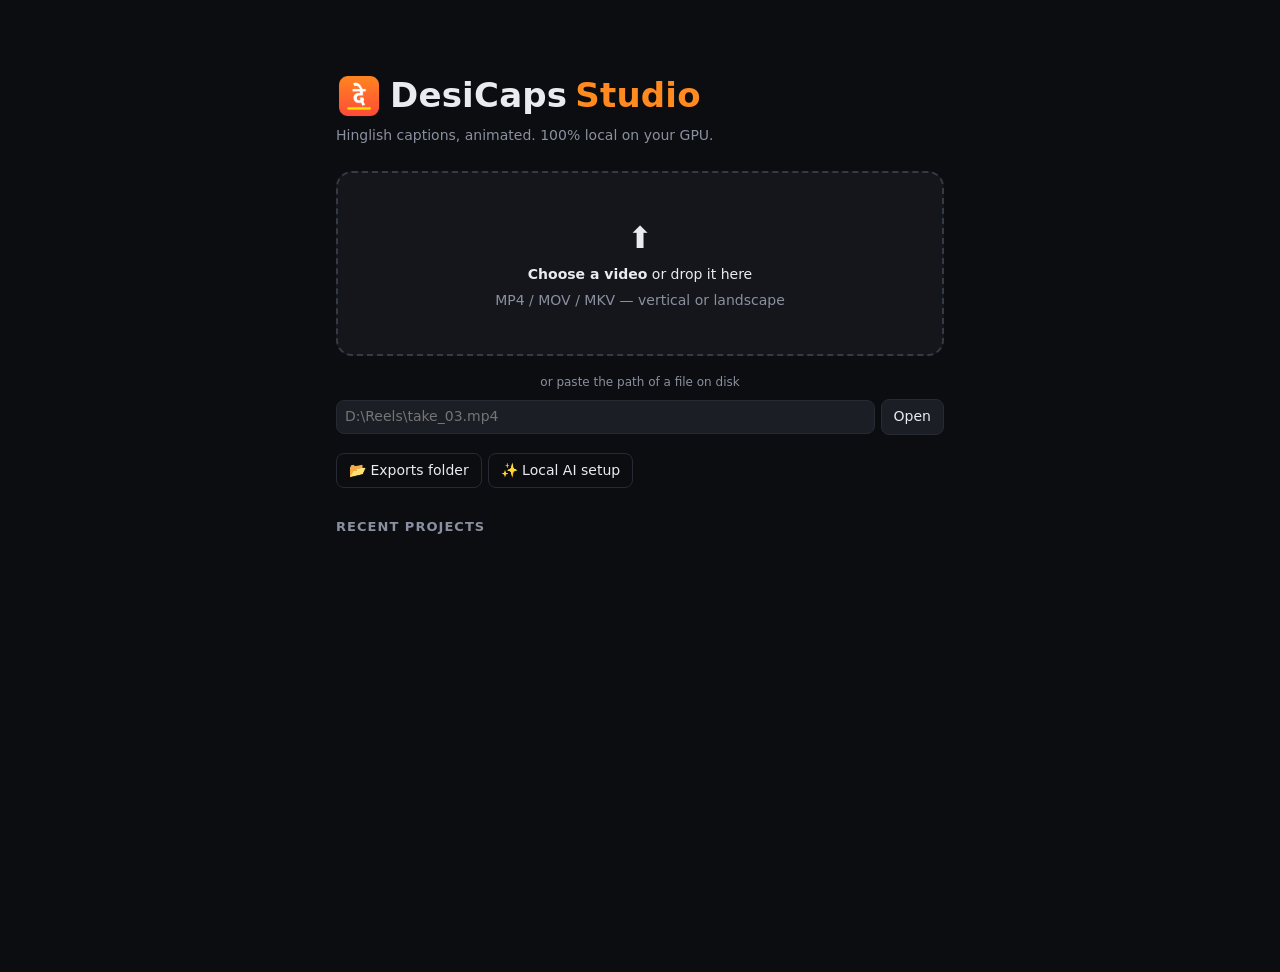
==== app/static/index.html @ 2dd55a95 "DesiCaps Studio v1.0.0" ====
<!doctype html>
<html lang="en">
<head>
<meta charset="utf-8">
<title>DesiCaps Studio</title>
<link rel="icon" href="icon.png">
<meta name="viewport" content="width=device-width,initial-scale=1">
<link rel="stylesheet" href="styles.css">
</head>
<body>
<!-- ============ HOME ============ -->
<section id="home" class="screen">
  <div class="home-wrap">
    <div class="brand big"><img class="logo" src="icon.png" alt=""> DesiCaps <em>Studio</em></div>
    <p class="tag">Hinglish captions, animated. 100% local on your GPU.</p>
    <label id="drop" class="drop">
      <input id="fileInput" type="file" accept="video/*" hidden>
      <div class="drop-icon">⬆</div>
      <div><b>Choose a video</b> or drop it here</div>
      <div class="muted">MP4 / MOV / MKV — vertical or landscape</div>
    </label>
    <div id="pathRow">
      <div class="or">or paste the path of a file on disk</div>
      <div class="row">
        <input id="pathInput" placeholder="D:\Reels\take_03.mp4" spellcheck="false">
        <button id="pathBtn" class="btn">Open</button>
      </div>
    </div>
    <div class="row home-links">
      <button class="btn ghost" id="openExports">📂 Exports folder</button>
      <button class="btn ghost" id="aiSetupBtn">✨ Local AI setup</button>
      <div class="spacer"></div><span class="muted small" id="versionLbl"></span>
    </div>
    <h3>Recent projects</h3>
    <div id="projList" class="proj-list"></div>
  </div>
</section>

<!-- ============ EDITOR ============ -->
<section id="editor" class="screen hidden">
  <header class="topbar">
    <button id="backBtn" class="icon-btn" title="Projects">←</button>
    <div class="brand"><img class="logo" src="icon.png" alt=""> DesiCaps</div>
    <input id="projName" class="proj-name" spellcheck="false">
    <div class="spacer"></div>
    <button id="undoBtn" class="icon-btn" title="Undo (Ctrl+Z)">↶</button>
    <button id="redoBtn" class="icon-btn" title="Redo (Ctrl+Shift+Z)">↷</button>
    <input id="vocabInput" class="vocab" placeholder="Names in video: GTA 6, Rockstar…" title="Words/names the speaker uses - helps the AI spell them right" spellcheck="false">
    <select id="engineSel" title="Transcription engine"></select>
    <button id="transcribeBtn" class="btn">🎙 Transcribe</button>
    <select id="ollamaSel" title="Local Ollama model"></select>
    <button id="enhanceBtn" class="btn ghost" title="Auto emphasis + emoji with your local LLM">✨ AI Style</button>
    <button id="kitBtn" class="btn ghost" title="Hook titles, captions & hashtags with your local LLM">📣 Post kit</button>
    <div class="menu">
      <button class="btn primary" id="exportBtn">Export ▾</button>
      <div class="menu-pop" id="exportMenu">
        <button data-exp="mp4">🎬 Render MP4 (GPU)</button>
        <button data-exp="ae">🅰 After Effects script (.jsx)</button>
        <button data-exp="srt">📄 SRT subtitles</button>
        <button data-exp="fonts">🔤 Install fonts (for After Effects)</button>
        <button data-exp="folder">📂 Open exports folder</button>
      </div>
    </div>
  </header>

  <div class="main">
    <!-- transcript -->
    <aside class="panel left">
      <div class="panel-h">Transcript <span class="muted" id="wordCount"></span></div>
      <div class="findbar">
        <input id="findIn" placeholder="Find" spellcheck="false">
        <input id="replIn" placeholder="Replace with" spellcheck="false">
        <button class="mini" id="replBtn" title="Replace every match (whole words, any case)">Replace all</button>
      </div>
      <div id="inspector" class="inspector hidden">
        <div class="row">
          <input id="wText" class="w-text" spellcheck="false">
        </div>
        <div class="row small">
          <label>In <input id="wStart" type="number" step="0.01"></label>
          <button class="mini" id="setIn" title="Set to playhead">⤓</button>
          <label>Out <input id="wEnd" type="number" step="0.01"></label>
          <button class="mini" id="setOut" title="Set to playhead">⤓</button>
        </div>
        <div class="row small seg" id="hlSeg">
          <button data-hl="0">Normal</button><button data-hl="1">Emph 1</button><button data-hl="2">Emph 2</button>
        </div>
        <div class="row small">
          <button class="mini wide" id="emojiBtn">😀 Emoji</button>
          <button class="mini wide" id="brkBtn" title="Start a new caption at this word (Enter)">↵ New line</button>
        </div>
        <div class="row small">
          <button class="mini wide" id="addBtn">＋ Word after</button>
          <button class="mini wide" id="splitBtn" title="Split into two words">✂ Split</button>
          <button class="mini wide danger" id="delBtn">🗑 Delete</button>
        </div>
        <div id="emojiGrid" class="emoji-grid hidden"></div>
      </div>
      <div id="transcript" class="transcript"></div>
    </aside>

    <!-- stage -->
    <div class="stage-col">
      <div class="stage" id="stage">
        <div class="frame" id="frame">
          <video id="video" playsinline preload="auto"></video>
          <canvas id="overlay"></canvas>
          <div id="dragHint" class="drag-hint">drag to move captions</div>
        </div>
        <div id="empty" class="empty hidden">
          <div>No captions yet</div>
          <button class="btn primary" id="emptyTranscribe">🎙 Transcribe now</button>
        </div>
      </div>
      <div class="transport">
        <button id="playBtn" class="icon-btn">▶</button>
        <span id="timeLbl" class="mono">0:00.00</span>
        <div class="spacer"></div>
        <label class="muted small">Zoom <input id="zoom" type="range" min="40" max="400" value="120"></label>
      </div>
      <div class="timeline" id="timeline"><canvas id="tl"></canvas></div>
    </div>

    <!-- style -->
    <aside class="panel right">
      <div class="panel-h">Style</div>
      <div id="presetGrid" class="preset-grid"></div>
      <div id="styleForm" class="style-form"></div>
    </aside>
  </div>
</section>

<div id="kitModal" class="modal hidden">
  <div class="modal-card">
    <div class="modal-h"><b>📣 Post kit</b><span class="muted small" id="kitModel"></span><div class="spacer"></div>
      <button class="mini" id="kitRegen">↻ Regenerate</button><button class="icon-btn" id="kitClose">✕</button></div>
    <div id="kitBody" class="kit-body"></div>
  </div>
</div>
<div id="aiModal" class="modal hidden">
  <div class="modal-card small-card">
    <div class="modal-h"><b>✨ Local AI (optional)</b><div class="spacer"></div><button class="icon-btn" id="aiClose">✕</button></div>
    <div class="kit-body" id="aiBody"></div>
  </div>
</div>
<div id="toast" class="toast hidden"></div>
<div id="jobBox" class="job hidden"><div class="job-msg" id="jobMsg"></div><div class="bar"><i id="jobBar"></i></div></div>

<script src="engine.js"></script>
<script src="app.js"></script>
</body>
</html>
---- app/static/styles.css ----
:root{
  --bg:#0c0d10; --panel:#14161b; --panel2:#1b1e25; --line:#262a33; --text:#e9ebf0; --muted:#8a90a0;
  --acc:#ff8a1f; --acc2:#ffb347; --ok:#22c55e; --bad:#ef4444; --sel:#3b82f6;
  --r:10px;
}
*{box-sizing:border-box}
html,body{margin:0;height:100%;background:var(--bg);color:var(--text);font:14px/1.4 system-ui,-apple-system,"Segoe UI",Roboto,sans-serif}
button,input,select{font:inherit;color:inherit}
.hidden{display:none!important}
.muted{color:var(--muted)} .small{font-size:12px} .mono{font-family:ui-monospace,Consolas,monospace}
.spacer{flex:1}
.btn{background:var(--panel2);border:1px solid var(--line);padding:7px 12px;border-radius:8px;cursor:pointer;white-space:nowrap}
.btn:hover{border-color:#3a404c}
.btn.primary{background:linear-gradient(135deg,var(--acc),#ff5f3a);border:none;color:#fff;font-weight:600}
.btn.ghost{background:transparent}
.btn:disabled{opacity:.5;cursor:default}
.icon-btn{background:none;border:1px solid var(--line);width:34px;height:34px;border-radius:8px;cursor:pointer}
select,input{background:var(--panel2);border:1px solid var(--line);border-radius:8px;padding:6px 8px;outline:none}
input:focus,select:focus{border-color:var(--acc)}
.row{display:flex;gap:6px;align-items:center;margin-bottom:6px}
.brand{font-weight:800;letter-spacing:.2px;display:flex;align-items:center;gap:8px}
.brand em{font-style:normal;color:var(--acc)}
.logo{width:30px;height:30px;border-radius:8px;display:inline-block}
.brand.big{font-size:34px}.brand.big .logo{width:46px;height:46px;font-size:24px;border-radius:12px}

/* home */
.home-wrap{max-width:640px;margin:8vh auto;padding:0 16px}
.tag{color:var(--muted);margin:6px 0 26px}
.drop{display:grid;place-items:center;gap:6px;padding:44px 16px;border:2px dashed #343a46;border-radius:16px;cursor:pointer;background:var(--panel);text-align:center;transition:.15s}
.drop:hover,.drop.over{border-color:var(--acc);background:#1a1511}
.drop-icon{font-size:30px}
.or{color:var(--muted);text-align:center;margin:18px 0 8px;font-size:12px}
#pathInput{flex:1}
h3{margin:30px 0 10px;font-size:13px;color:var(--muted);text-transform:uppercase;letter-spacing:.08em}
.proj-list{display:grid;gap:6px}
.proj{display:flex;justify-content:space-between;padding:10px 12px;border-radius:var(--r);background:var(--panel);border:1px solid var(--line);cursor:pointer}
.proj:hover{border-color:var(--acc)}

/* editor */
#editor{display:flex;flex-direction:column;height:100vh}
.topbar{display:flex;align-items:center;gap:8px;padding:8px 12px;border-bottom:1px solid var(--line);background:var(--panel)}
.proj-name{background:transparent;border-color:transparent;font-weight:600;width:220px}
.proj-name:hover{border-color:var(--line)}
.menu{position:relative}
.menu-pop{position:absolute;right:0;top:40px;background:var(--panel2);border:1px solid var(--line);border-radius:10px;padding:6px;display:none;z-index:20;min-width:230px;box-shadow:0 10px 30px #0008}
.menu-pop.open{display:block}
.menu-pop button{display:block;width:100%;text-align:left;background:none;border:none;padding:9px 10px;border-radius:7px;cursor:pointer}
.menu-pop button:hover{background:#262a33}
.main{flex:1;display:grid;grid-template-columns:330px 1fr 300px;min-height:0}
.panel{background:var(--panel);display:flex;flex-direction:column;min-height:0;overflow:auto}
.panel.left{border-right:1px solid var(--line)} .panel.right{border-left:1px solid var(--line)}
.panel-h{padding:12px 14px 8px;font-weight:700;font-size:12px;text-transform:uppercase;letter-spacing:.08em;color:var(--muted);position:sticky;top:0;background:var(--panel);z-index:2}

/* transcript */
.inspector{margin:0 10px 8px;padding:10px;background:var(--panel2);border:1px solid var(--line);border-radius:var(--r);position:sticky;top:36px;z-index:2}
.w-text{flex:1;font-weight:700;font-size:16px}
.inspector label{display:flex;align-items:center;gap:4px;color:var(--muted)}
.inspector input[type=number]{width:74px}
.mini{background:#232730;border:1px solid var(--line);border-radius:7px;padding:5px 8px;cursor:pointer;font-size:12px}
.mini:hover{border-color:#454c5a} .mini.wide{flex:1} .mini.danger:hover{border-color:var(--bad)}
.seg{gap:0}.seg button{flex:1;background:#232730;border:1px solid var(--line);padding:5px;cursor:pointer;font-size:12px}
.seg button:first-child{border-radius:7px 0 0 7px}.seg button:last-child{border-radius:0 7px 7px 0}
.seg button.on{background:var(--acc);border-color:var(--acc);color:#fff}
.emoji-grid{display:grid;grid-template-columns:repeat(8,1fr);gap:3px;margin-top:6px;max-height:150px;overflow:auto}
.emoji-grid img{width:100%;cursor:pointer;padding:3px;border-radius:6px}
.emoji-grid img:hover{background:#2a2f39}
.emoji-grid .none{grid-column:span 2;font-size:11px;display:grid;place-items:center;border:1px solid var(--line);border-radius:6px;cursor:pointer}
.transcript{padding:0 10px 30px}
.page{display:flex;gap:8px;padding:6px 6px;border-radius:8px;border:1px solid transparent}
.page.cur{background:#1d2027;border-color:var(--line)}
.page .t{font-size:11px;color:var(--muted);width:44px;flex:none;padding-top:5px}
.page .ws{display:flex;flex-wrap:wrap;gap:4px}
.chip{padding:3px 7px;border-radius:6px;background:#22262e;cursor:pointer;border:1px solid transparent;user-select:none;position:relative}
.chip:hover{border-color:#3d4452}
.chip.act{background:#3a2d1c;color:var(--acc2)}
.chip.sel{border-color:var(--sel);background:#1c2a44}
.chip.h1{color:#4ade80}.chip.h2{color:#fb7185}
.chip img{width:14px;height:14px;vertical-align:-2px;margin-left:3px}
.chip[contenteditable=true]{outline:2px solid var(--acc);background:#000}

/* stage */
.stage-col{display:flex;flex-direction:column;min-width:0;min-height:0;background:#08090b}
.stage{flex:1;display:grid;place-items:center;min-height:0;padding:14px;position:relative}
.frame{position:relative;height:100%;max-width:100%;border-radius:10px;overflow:hidden;background:#000;box-shadow:0 10px 40px #0009}
.frame video{display:block;width:100%;height:100%;object-fit:contain}
.frame canvas{position:absolute;inset:0;width:100%;height:100%;cursor:ns-resize}
.drag-hint{position:absolute;left:50%;transform:translateX(-50%);bottom:8px;font-size:11px;background:#000a;padding:3px 8px;border-radius:20px;opacity:0;transition:.2s;pointer-events:none}
.frame:hover .drag-hint{opacity:.8}
.empty{position:absolute;inset:auto;display:grid;gap:10px;text-align:center;background:#000c;padding:20px 26px;border-radius:14px}
.transport{display:flex;align-items:center;gap:10px;padding:6px 12px;border-top:1px solid var(--line);background:var(--panel)}
.timeline{height:92px;overflow-x:auto;overflow-y:hidden;background:var(--panel);border-top:1px solid var(--line);position:relative}
.timeline canvas{display:block;height:100%}

/* style form */
.preset-grid{display:grid;grid-template-columns:1fr 1fr;gap:6px;padding:0 12px 10px}
.preset{border:1px solid var(--line);border-radius:9px;padding:10px 6px;text-align:center;cursor:pointer;background:#0f1013;font-size:12px}
.preset:hover{border-color:#4a515f}.preset.on{border-color:var(--acc);box-shadow:0 0 0 1px var(--acc) inset}
.preset b{display:block;font-size:17px;margin-bottom:3px;white-space:nowrap;overflow:hidden}
.style-form{padding:0 12px 40px}
.grp{border-top:1px solid var(--line);padding:10px 0 4px}
.grp h4{margin:0 0 8px;font-size:11px;text-transform:uppercase;letter-spacing:.08em;color:var(--muted)}
.fld{display:grid;grid-template-columns:96px 1fr auto;align-items:center;gap:8px;margin-bottom:7px;font-size:12px}
.fld input[type=range]{width:100%;accent-color:var(--acc)}
.fld input[type=color]{width:100%;height:28px;padding:2px}
.fld select{width:100%;padding:4px 6px}
.fld .v{width:34px;text-align:right;color:var(--muted);font-variant-numeric:tabular-nums}
.fld.check{grid-template-columns:96px 1fr}

.toast{position:fixed;left:50%;bottom:24px;transform:translateX(-50%);background:#20242c;border:1px solid var(--line);padding:10px 16px;border-radius:10px;z-index:50;max-width:80vw}
.toast.err{border-color:var(--bad)}
.toast a{color:var(--acc2)}
.job{position:fixed;right:16px;bottom:16px;width:320px;background:#1b1e25;border:1px solid var(--line);border-radius:12px;padding:12px;z-index:40;box-shadow:0 10px 30px #0008}
.job-msg{font-size:13px;margin-bottom:8px}
.bar{height:6px;background:#2a2f39;border-radius:3px;overflow:hidden}
.bar i{display:block;height:100%;width:0;background:linear-gradient(90deg,var(--acc),#ff5f3a);transition:width .3s}

.vocab{width:230px}
.findbar{display:flex;gap:4px;padding:0 10px 8px;position:sticky;top:34px;background:var(--panel);z-index:3}
.findbar input{flex:1;min-width:0;padding:4px 6px;font-size:12px}
.chip.match{outline:1px dashed var(--acc2)}
.inspector{top:70px}
@media (max-width:1280px){
  .main{grid-template-columns:270px 1fr 250px}
  .vocab{width:150px}
  #ollamaSel{max-width:120px}
}
@media (max-width:1000px){
  #editor{height:auto;min-height:100vh}
  .main{grid-template-columns:1fr;grid-template-rows:auto}
  .stage-col{order:-1}
  .stage{height:62vh}
  .frame{height:58vh;width:auto}
  .panel{max-height:none;overflow:visible}
  .topbar{flex-wrap:wrap}
  .proj-name{width:140px}
}

.modal{position:fixed;inset:0;background:#000a;display:grid;place-items:center;z-index:60;padding:16px}
.modal-card{width:min(760px,100%);max-height:88vh;overflow:auto;background:var(--panel);border:1px solid var(--line);border-radius:14px;box-shadow:0 20px 60px #000c}
.modal-h{display:flex;align-items:center;gap:10px;padding:12px 14px;border-bottom:1px solid var(--line);position:sticky;top:0;background:var(--panel)}
.kit-body{padding:12px 14px 18px}
.kit-sec{margin-bottom:14px}
.kit-sec h4{margin:0 0 6px;font-size:11px;text-transform:uppercase;letter-spacing:.08em;color:var(--muted);display:flex;align-items:center;gap:8px}
.kit-item{display:flex;gap:8px;align-items:flex-start;background:var(--panel2);border:1px solid var(--line);border-radius:8px;padding:8px 10px;margin-bottom:5px;white-space:pre-wrap}
.kit-item span{flex:1}
.kit-item .use{flex:none}
.topbar{flex-wrap:wrap;row-gap:6px}
#engineSel{max-width:220px}
#ollamaSel{max-width:170px}
.vocab{width:180px}
@media (max-width:1400px){ .proj-name{width:130px} .vocab{width:140px} #engineSel{max-width:170px} }
.proj-name{width:150px}
.topbar{gap:6px}
.topbar .btn{padding:7px 10px}
.topbar .icon-btn{width:30px}

.home-links{margin-top:18px}
.small-card{width:min(520px,100%)}
.step{display:flex;gap:12px;align-items:flex-start;padding:10px 0;border-bottom:1px solid var(--line)}
.step:last-child{border-bottom:none}
.step .n{flex:none;width:26px;height:26px;border-radius:50%;display:grid;place-items:center;background:#262a33;font-weight:700;font-size:12px}
.step.ok .n{background:var(--ok);color:#fff}
.step p{margin:2px 0 8px;color:var(--muted);font-size:13px}
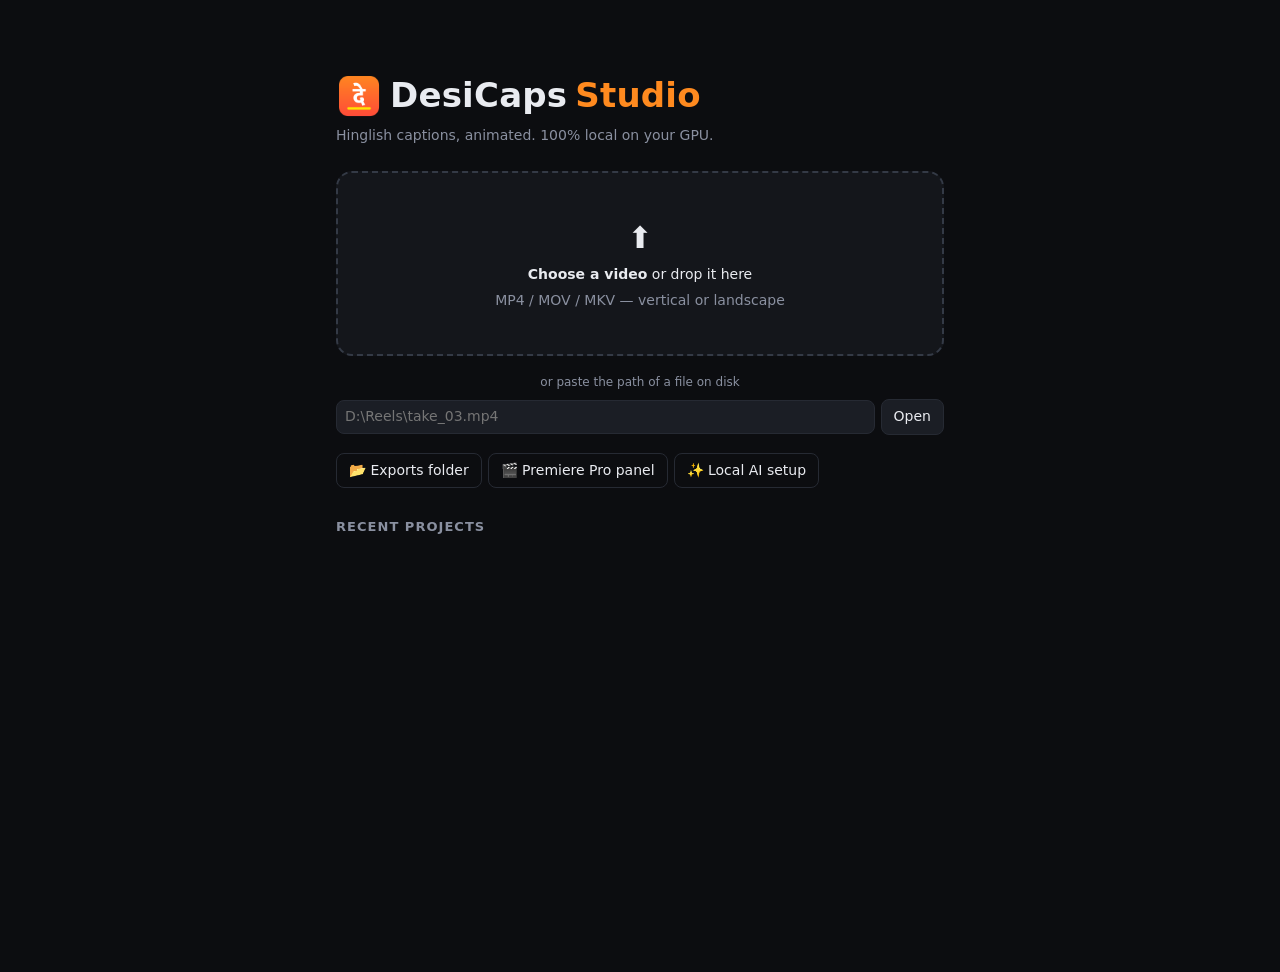
==== commit 0e4c69be: "Release v1.0.3" ====
--- a/app/static/index.html
+++ b/app/static/index.html
@@ -28,6 +28,7 @@
     </div>
     <div class="row home-links">
       <button class="btn ghost" id="openExports">📂 Exports folder</button>
+      <button class="btn ghost" id="premiereBtn">🎬 Premiere Pro panel</button>
       <button class="btn ghost" id="aiSetupBtn">✨ Local AI setup</button>
       <div class="spacer"></div><span class="muted small" id="versionLbl"></span>
     </div>
